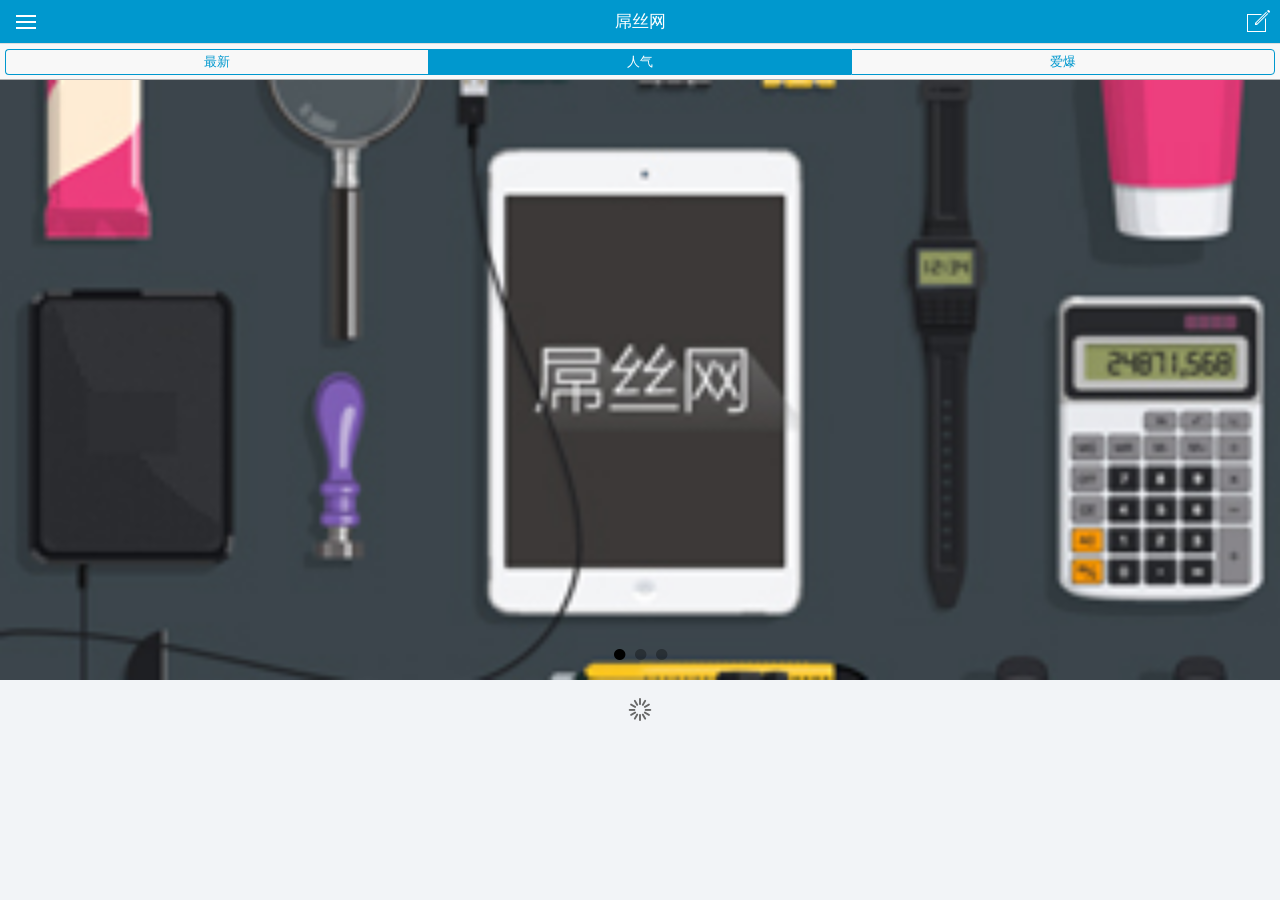
==== www/index.html @ 7880afec "add files" ====
<!DOCTYPE html>
<html>

<head>
  <meta charset="utf-8">
  <meta name="viewport" content="initial-scale=1, maximum-scale=1, user-scalable=no, width=device-width">
  <title></title>

  <link href="lib/ionic/css/ionic.css" rel="stylesheet">
  <link href="css/style.css" rel="stylesheet">

  <!-- IF using Sass (run gulp sass first), then uncomment below and remove the CSS includes above
    <link href="css/ionic.app.css" rel="stylesheet">
    -->

  <script src="lib/jquery/dist/jquery.min.js"></script>
  <script src="lib/masonry/masonry.min.js"></script>
  <script src="lib/imagesloaded/imagesloaded.min.js"></script>

  <!-- ionic/angularjs js -->
  <script src="lib/ng-file-upload/angular-file-upload-shim.js"></script>
  <script src="lib/ionic/js/ionic.bundle.js"></script>
  <script src="lib/ng-file-upload/angular-file-upload.js"></script>
  <script src="lib/moment/min/moment-with-locales.js"></script>
  <script src="lib/crypto-js/rollups/md5.js"></script>
  
  <script src="lib/angular-masonry/angular-masonry.js"></script>
  
  <!-- cordova script (this will be a 404 during development) -->
  <script src="cordova.js"></script>

  <!-- your app's js -->
  <script src="js/app.js"></script>
  <script src="js/controllers.js"></script>
  <script src="js/services.js"></script>

 
  <script>
    (function(i, s, o, g, r, a, m) {
      i['GoogleAnalyticsObject'] = r;
      i[r] = i[r] || function() {
        (i[r].q = i[r].q || []).push(arguments)
      }, i[r].l = 1 * new Date();
      a = s.createElement(o),
        m = s.getElementsByTagName(o)[0];
      a.async = 1;
      a.src = g;
      m.parentNode.insertBefore(a, m)
    })(window, document, 'script', '//www.google-analytics.com/analytics.js', 'ga');

    ga('create', 'UA-4976126-13', 'auto');
    ga('require', 'displayfeatures');
    ga('require', 'linkid', 'linkid.js');
    ga('send', 'pageview');
  </script>
</head>

<body ng-app="starter">
  <ion-nav-view>
  </ion-nav-view>
</body>

</html>
---- www/css/style.css ----
/* General */

/*@font-face {
	font-family: 'hiragino-regular';
	src: url(fonts/HiraginoW3.otf);
}

@font-face {
	font-family: 'hiragino-bold';
	src: url(fonts/HiraginoW6.otf);
}*/

body {
	font-family: Helvetica, Arial;
}

a {
		text-decoration: none;
		color: #333;
}
.notice {
		color: #333;
}
.item {
	border-color: #eee!important;
}
.pane {
		background-color: #f2f4f7;
}
.button {
		border-radius: 4px;
}
.text-left {
		text-align: left;
}
.text-right {
		text-align: right;
}
.float-left {
		float: left;
}
.float-right {
		float: right;
}

.no-top-padding {
	padding-top: 0!important;
}

.no-border {
	border: none!important;
}

sub {
		bottom: 0em;
}
.list {
		margin-bottom: -1px;
}
h2.short-desc {
		font-size: 0.8em;
		/*padding-top: 10px;*/

		white-space: normal;
}

.item-detail .company {
	font-size: 1.3em;
}
.company {
		/*font-weight: bold;*/
}
.color-tm {
		color: #cc3333;
}
.color-tb {
		color: #cc9933;
}
.color-jd {
		color: #cc3366;
}
.color-dp {
		color: #ff6633;
}
.color-others {} 

.tags-special {
		padding-bottom: 10px;
}
.tag {
		font-size: 0.8em;
		padding: 5px 10px;
		color: #fff;
		border-radius: 2px;
		box-shadow: 2px 2px #ddd;
}
.tag-new {
		background-color: green;
}
.tag-hot {
		background-color: #ff9900;
}
.tag-love {
		background-color: #cc66ff;
}
.brand-tag {
	font-weight: 800;
	padding: 10px 0 10px;
}
.brand-tag a {
	color: #777;	
}

.likes {
		padding: 0 2px;
}
.prices {
		float: right;
		margin-right: -16px;
}
.price-original, .price-discount {
		font-family: arial; 
}
.price-original {
		color: #ccc;
		font-size: 0.8em;
		text-decoration: line-through;
}
.price-discount {
		color: white;
		font-size: 1.3em;
		font-weight: bold;
		text-align: right;
		background: #ff3333;
		padding: 5px 15px;
		border-radius: 2px 2px 0 0;
		box-shadow: -3px 3px #ddd;
}

/* Ionic Style Overrides */

.button-bar > .button:first-child {
	border-radius: 4px 0 0 4px;
}

.button-bar > .button:last-child {
	border-radius: 0 4px 4px 0;
}

.bar .button-bar > .button, .bar .buttons > .button {
	min-height: 23px;
	line-height: 24px;
}

.button.button-positive {
	background-color: #0098ce;
}

.bar.bar-royal {
	background-color: #0098ce;
	background-image: none;
	border-color: #ddd;
}
.button-royal {
	border-color: #0098ce!important;
	color: #0098ce!important;
}
.button-royal.activated {
	background-color: #0098ce!important;
	color: #fff!important;
}

/* Header */



/* Sub-Header */

.wide-as-needed {
		overflow: scroll;
		white-space: nowrap;
}
.tab-scroll .button {
		padding-left: 30px!important;
		padding-right: 30px!important;
}
.tab-scroll .button.button-clear:active {
		padding-left: 20px;
		padding-right: 20px;
}
.scroll {
		min-width: 100%;
}

.bar-subheader {
	height: 36px;
}

.has-subheader {
	top: 80px;
}

/* Sliding Menu */
.menu .scroll-content {
background: #0098ce;
}
.menu .item {
	background: none;	
	color: #fff;
}
.menu p, .menu h2 {
	color: #fff;
}
.menu .item:first-child {
	/*border: none;*/
}


/* Sliders */

.slider-slide {
		line-height: 0!important;
}
.home-slider img {
		width: 100%;
}
/* Thumbnail Grid List */

.list-thumb .item,
.list-masonry .item {
		padding-bottom: 6px;
}
.list-thumb .item {
		padding-top: 11px;
}
.list-thumb img {
	border-radius: 4px;
	box-shadow: 0 1px 2px #ddd;
}
.list-thumb .stat {
		font-size: 0.6em;
}
/* Masonry Grid List */

.masonry-brick {
		width: 48%;
}

.masonry-brick.card {
	margin: 2px 1%!important;
	border-radius: 4px;
}

.masonry-brick.item:first-child, .masonry-brick.item:nth-child(2) {
	margin-top: 5px!important;
	border-radius: 4px;
}

.masonry-brick  .item {
		padding: 5px;
		border: none;
}

.masonry-brick  .tag {
		font-size: 0.6em;
		white-space: normal;
}
.masonry-brick  img {
		width: 100%;
		display: block;
		margin-bottom: 5px;
		border-radius: 4px;
		box-shadow: 0 1px 2px #ddd;
}
.masonry-brick  h2 {
		font-size: 0.8em;
}
.masonry-brick  p.stat {
		font-size: 0.5em;
}
.masonry-brick  .price-original {
		font-size: .8em;
}
.masonry-brick  .price-discount {
		margin-right: 11px;
		padding: 5px 10px;
}
/* Single article */

.single .item-detail {
		padding-bottom: 6px;
}
.single img {
		width: 100%;
		padding: 0;
		margin: 0;
}
.single sub {
		font-size: 0.5em;
}
.single .short-desc {
		width: 100%;
		font-size: 1em;
}
.single .prices {
		position: relative;
		margin-top: 20px;
		margin-right: -20px;
		bottom: 0;
}
.single .price-original {
		font-size: 1.3em;
		text-decoration: none;
}
.single .price-discount {
		font-size: 1.8em;
		padding-bottom: 8px;
}
blockquote {
		margin: 0;
		padding: 0;
		border: 0;
		font-size: 14px;
		white-space: normal;
}
.bubble {
		position: relative;
		padding: 10px;
		margin: 0 0 20px 0;
		color: #333;
		background: #eee;
		-webkit-border-radius: 2px;
		-moz-border-radius: 2px;
		border-radius: 2px;
		box-shadow: 0 1px 2px rgba(0, 0, 0, 0.5);
}
.bubble:after {
		content: "";
		position: absolute;
		top: -30px;
		left: 60px;
		border: 15px solid transparent;
		border-bottom-color: #eee;
		display: block;
		width: 0;
}
.item-avatar img {
		border-radius: 20px!important;
}
.item-avatar button {
		float: right;
}
.post-original {
		margin-top: 10px;
}
.post-original .item {
		border: none;
		padding-bottom: 0;
}
/* Recommended Posts */

.post-suggest li {
		display: inline-block;
		width: 55%;
		margin: 10px 2px;
}
.post-suggest .item {
		height: 300px;
		padding: 5px;
}
.post-suggest .short-desc {
		font-size: 0.8em;
}
.post-suggest .prices {
		position: absolute;
		bottom: 10px;
		right: 20px;
}
/* Comment */

.button-comment {
		padding: 2px 10px;
}
.date-comment {
		font-size: 0.8em;
}
.single-comment {
		border: 1px solid #ddd!important;
		margin-bottom: 10px;
		box-shadow: 0 1px 2px rgba(0, 0, 0, 0.1);
}
.single-comment .item {
		border: none;
}
.single-comment .item-avatar {
		padding-bottom: 0;
}
.single-comment p {
		-ms-text-overflow: none;
		text-overflow: none;
		white-space: normal;
		padding-top: 10px;
}
.item-text-wrap {
	margin-top:0; 
}

.text-comment {
		padding-top: 0;
}
.requote {
		margin: 0;
}
.requote .item {
		background: #eee;
		border: 1px solid #ddd!important;
}
.name-tag {
		background: #ddd;
		padding: 0 3px;
}
/* Sticky Footer on Single.html */

.bar-footer button {
		border-radius: 2px;
}
/* Register and Login */

.login .item-input {
		margin: 5px 0;
		border-radius: 4px;
}
.register img.placeholder {
		width: 50%;
		border: 2px dashed #ddd;
		border-radius: 4px;
}
.acct-register .item-input {
		padding: 6px 0 5px 50px;
}
.post-form {
		padding: 48px 0 0 0;
}
/* Modal */

.modal {
		background-color: #f2f4f7;
}

/* Profile */
.profile-bg {
	position: fixed;
	left: 0;
	top: 44px;
	width: 100%;
	height: 150px;
	background: url('https://s3-us-west-2.amazonaws.com/s.cdpn.io/94311/bg.jpg') no-repeat transparent; 
	background-size: 100%;
	background-position: 50% 20%;
	text-align: center;
}

.profile-content {
	position: relative;
	margin-top: 150px;
	background-color: white;
	box-shadow: 0px -1px 10px rgba(0,0,0,0.4);
	padding-top: 200px;
}

.profile-info {
	position: absolute;
	top: -95px;
	width: 100%;
	z-index: 2;
	text-align: center;
}

.profile-name {
	color: #444;
	font-size: 2em;
}
.profile-description {
	font-size: 1.5em;
	color: #888;
}

.profile-image {
	display: block;
	border-radius: 100px;
	border: 1px solid #fff;
	width: 128px;
	height: 128px;
	margin: 30px auto 0;
	box-shadow: 0px 0px 4px rgba(0,0,0,0.7);
}

.list-item-content {
	padding: 5px;
}

.list-item {
	color: #666666;
}


/* Progress Bar */

.pace {
		-webkit-pointer-events: none;
		pointer-events: none;
		-webkit-user-select: none;
		-moz-user-select: none;
		user-select: none;
}
.pace-inactive {
		display: none;
}
.pace .pace-progress {
		background-color: #29d;
		position: fixed;
		z-index: 2000;
		top: 0;
		left: 0;
		height: 12px;
		overflow: hidden;
		-webkit-transition: width 1s;
		-moz-transition: width 1s;
		-o-transition: width 1s;
		transition: width 1s;
}
.pace .pace-progress-inner {
		position: absolute;
		top: 0;
		left: 0;
		right: -32px;
		bottom: 0;
		background-image: -webkit-gradient(linear, 0 100%, 100% 0, color-stop(0.25, rgba(255, 255, 255, 0.2)), color-stop(0.25, transparent), color-stop(0.5, transparent), color-stop(0.5, rgba(255, 255, 255, 0.2)), color-stop(0.75, rgba(255, 255, 255, 0.2)), color-stop(0.75, transparent), to(transparent));
		background-image: -webkit-linear-gradient(45deg, rgba(255, 255, 255, 0.2) 25%, transparent 25%, transparent 50%, rgba(255, 255, 255, 0.2) 50%, rgba(255, 255, 255, 0.2) 75%, transparent 75%, transparent);
		background-image: -moz-linear-gradient(45deg, rgba(255, 255, 255, 0.2) 25%, transparent 25%, transparent 50%, rgba(255, 255, 255, 0.2) 50%, rgba(255, 255, 255, 0.2) 75%, transparent 75%, transparent);
		background-image: -o-linear-gradient(45deg, rgba(255, 255, 255, 0.2) 25%, transparent 25%, transparent 50%, rgba(255, 255, 255, 0.2) 50%, rgba(255, 255, 255, 0.2) 75%, transparent 75%, transparent);
		background-image: linear-gradient(45deg, rgba(255, 255, 255, 0.2) 25%, transparent 25%, transparent 50%, rgba(255, 255, 255, 0.2) 50%, rgba(255, 255, 255, 0.2) 75%, transparent 75%, transparent);
		-webkit-background-size: 32px 32px;
		-moz-background-size: 32px 32px;
		-o-background-size: 32px 32px;
		background-size: 32px 32px;
		-webkit-animation: pace-stripe-animation 500ms linear infinite;
		-moz-animation: pace-stripe-animation 500ms linear infinite;
		-ms-animation: pace-stripe-animation 500ms linear infinite;
		-o-animation: pace-stripe-animation 500ms linear infinite;
		animation: pace-stripe-animation 500ms linear infinite;
}

@-webkit-keyframes pace-stripe-animation {
		0% {
				-webkit-transform: none;
				transform: none;
		}
		100% {
				-webkit-transform: translate(-32px, 0);
				transform: translate(-32px, 0);
		}
}
@-moz-keyframes pace-stripe-animation {
		0% {
				-moz-transform: none;
				transform: none;
		}
		100% {
				-moz-transform: translate(-32px, 0);
				transform: translate(-32px, 0);
		}
}
@-o-keyframes pace-stripe-animation {
		0% {
				-o-transform: none;
				transform: none;
		}
		100% {
				-o-transform: translate(-32px, 0);
				transform: translate(-32px, 0);
		}
}
@-ms-keyframes pace-stripe-animation {
		0% {
				-ms-transform: none;
				transform: none;
		}
		100% {
				-ms-transform: translate(-32px, 0);
				transform: translate(-32px, 0);
		}
}
@keyframes pace-stripe-animation {
		0% {
				transform: none;
				transform: none;
		}
		100% {
				transform: translate(-32px, 0);
				transform: translate(-32px, 0);
		}
}
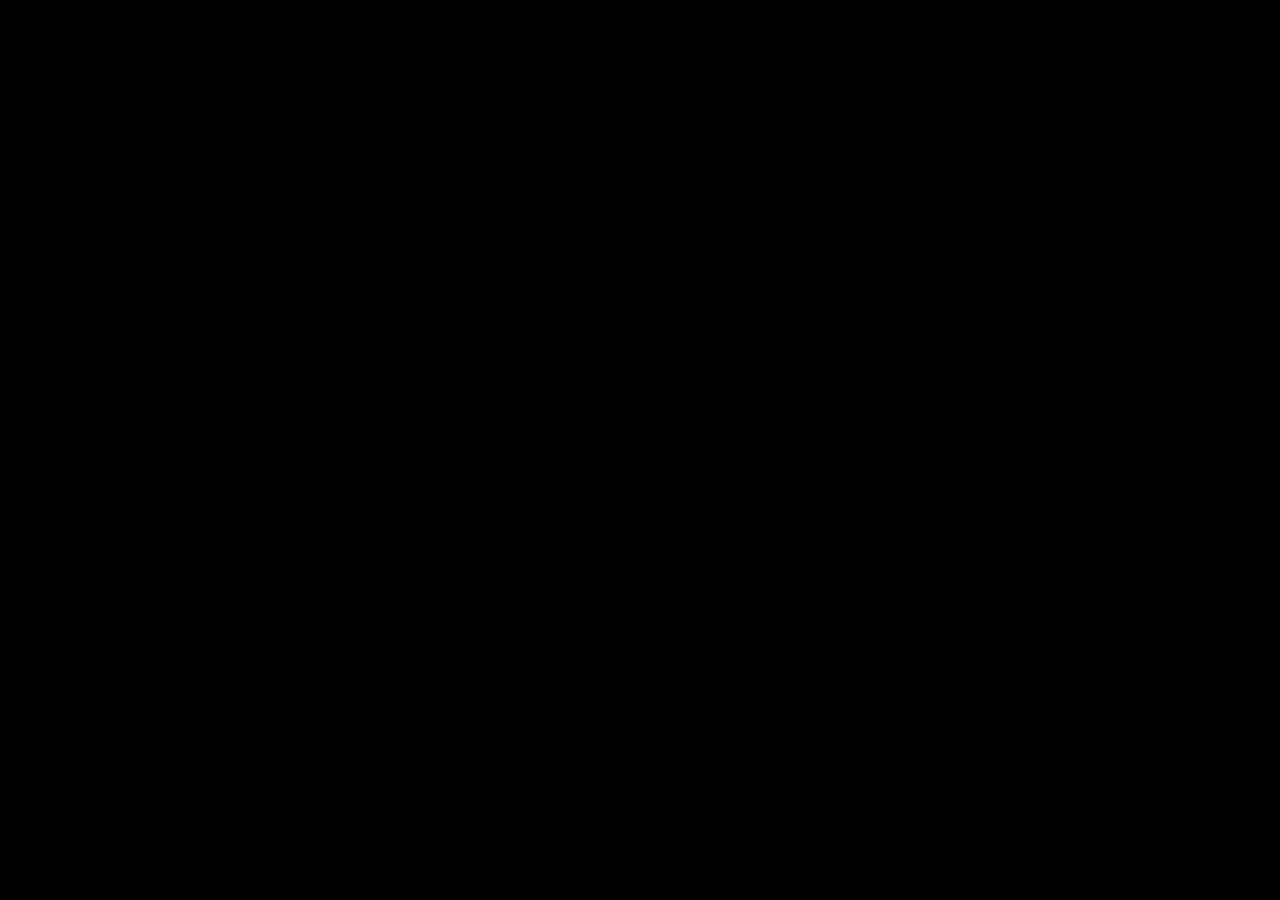
==== commit 7a54d06e: "tags input" ====
--- a/www/index.html
+++ b/www/index.html
@@ -7,6 +7,7 @@
   <title></title>
 
   <link href="lib/ionic/css/ionic.css" rel="stylesheet">
+  <link rel="stylesheet" href="http://cdnjs.cloudflare.com/ajax/libs/ng-tags-input/2.0.1/ng-tags-input.min.css" />
   <link href="css/style.css" rel="stylesheet">
 
   <!-- IF using Sass (run gulp sass first), then uncomment below and remove the CSS includes above
@@ -25,6 +26,7 @@
   <script src="lib/crypto-js/rollups/md5.js"></script>
   
   <script src="lib/angular-masonry/angular-masonry.js"></script>
+  <script src="http://cdnjs.cloudflare.com/ajax/libs/ng-tags-input/2.0.1/ng-tags-input.min.js"></script>
   
   <!-- cordova script (this will be a 404 during development) -->
   <script src="cordova.js"></script>
--- a/www/css/style.css
+++ b/www/css/style.css
@@ -551,6 +551,9 @@
 		animation: pace-stripe-animation 500ms linear infinite;
 }
 
+.scroll-content {top:44px;}
+.comments {padding-bottom:44px;}
+
 @-webkit-keyframes pace-stripe-animation {
 		0% {
 				-webkit-transform: none;
